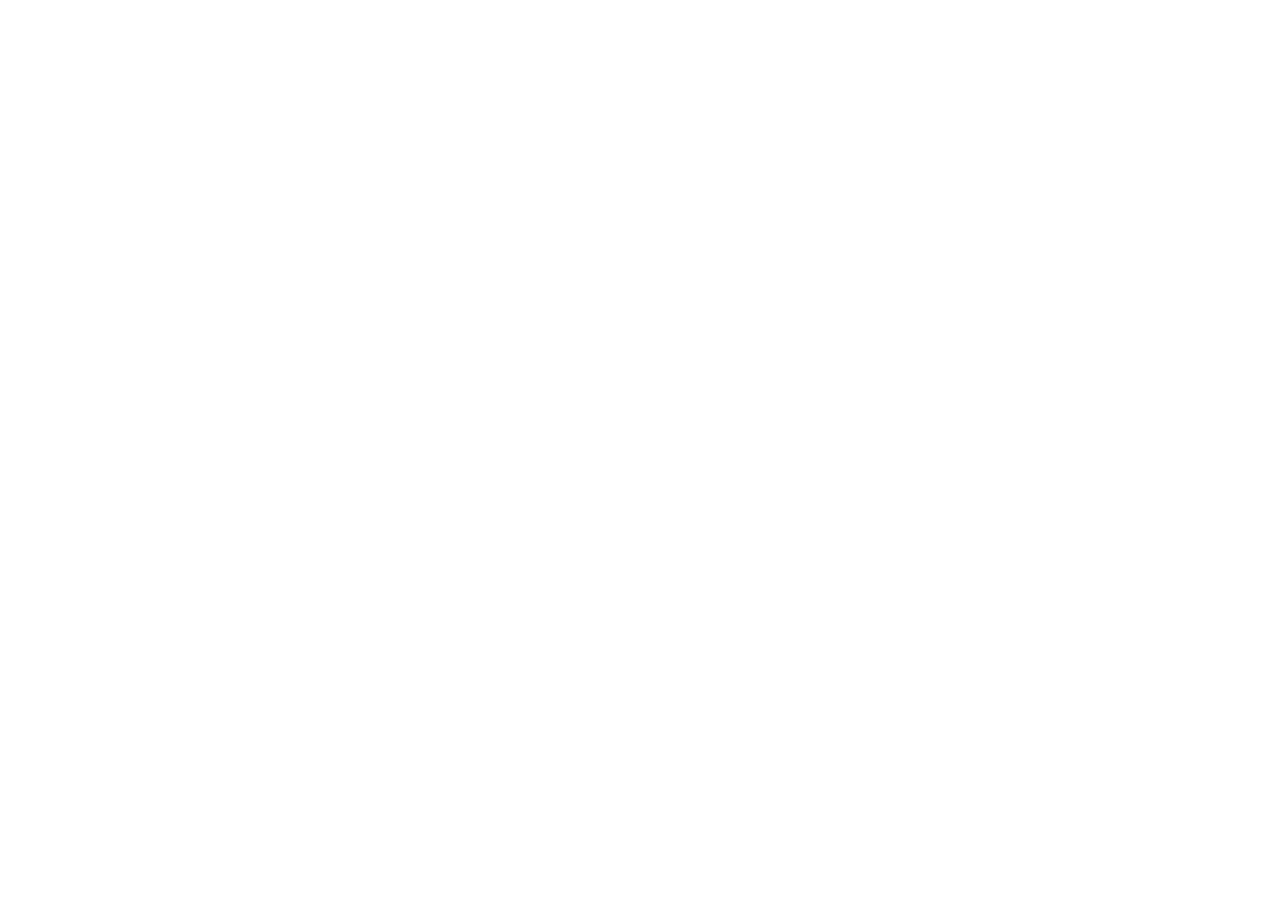
==== index.html @ cf21b7f7 "commmit" ====
<html lang="en">
<head>
    <meta charset="UTF-8">
    <meta name="viewport" content="width=device-width, initial-scale=1.0">
    <title>Nyashadzashe gumboguru</title>
</head>
<body>
    
</body>
</html>
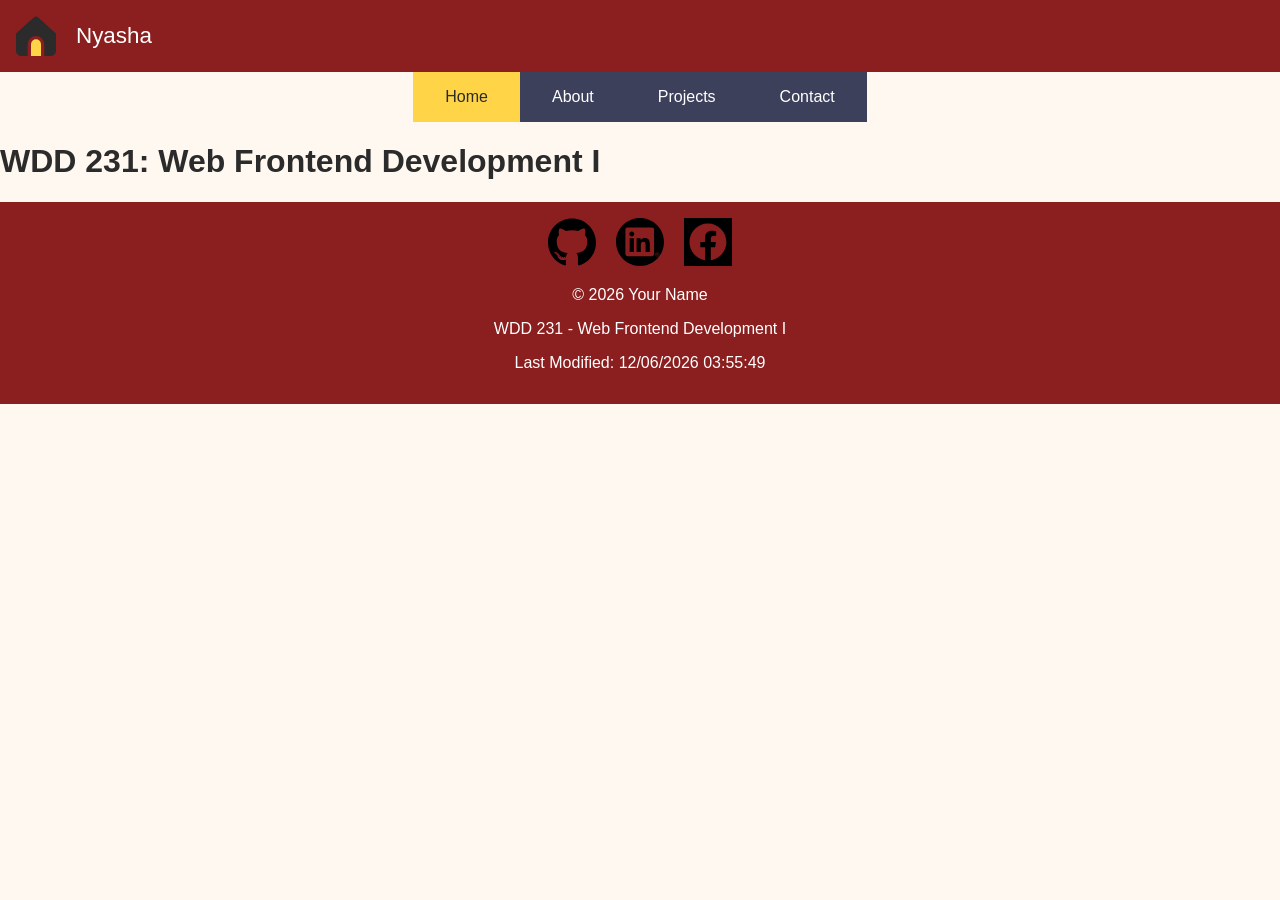
==== commit 2c735351: "Week 01" ====
--- a/index.html
+++ b/index.html
@@ -1,10 +1,56 @@
+
+<!DOCTYPE html>
 <html lang="en">
 <head>
     <meta charset="UTF-8">
     <meta name="viewport" content="width=device-width, initial-scale=1.0">
-    <title>Nyashadzashe gumboguru</title>
+    <title>Nyasha | WDD 231</title>
+    <link rel="stylesheet" href="styles/base.css">
+    <script src="scripts/navigation.js" defer></script>
 </head>
+
 <body>
-    
+
+    <header>
+        <img src="images/logo.svg" alt="site logo" width="1" height="1">
+        <span>Nyasha</span>
+        <button id="nav-button" class="hamburger" aria-label="navigation"></button>
+    </header>
+
+    <nav id="nav-bar" class="navigation">
+        <ul>
+            <li class="current"><a href="index.html">Home</a></li>
+            <li><a href="#">About</a></li>
+            <li><a href="#">Projects</a></li>
+            <li><a href="#">Contact</a></li>
+        </ul>
+    </nav>
+
+    <main>
+        <h1>WDD 231: Web Frontend Development I</h1>
+    </main>
+
+    <footer>
+
+        <div class="social-media">
+            <a href="https://github.com/">
+                <img src="images/github.svg" alt="GitHub">
+            </a>
+
+            <a href="https://www.linkedin.com/">
+                <img src="images/linkedin-circle.svg" alt="LinkedIn">
+            </a>
+
+            <a href="https://www.facebook.com/">
+                <img src="images/facebook-square.svg" alt="Facebook">
+            </a>
+        </div>
+
+        <p>&copy; <span id="currentyear"></span> Your Name</p>
+        <p>WDD 231 - Web Frontend Development I</p>
+        <p>Last Modified: <span id="lastModified"></span></p>
+
+    </footer>
+
 </body>
 </html>
--- a/styles/base.css
+++ b/styles/base.css
@@ -0,0 +1,146 @@
+:root {
+    --primary-color: #8B1E1E;
+    --secondary-color: #FFD447;
+    --nav-color: #3D405B;
+    --hover-color: #E07A5F;
+    --background-color: #FFF8F0;
+    --text-color: #2B2B2B;
+    --white: #FFFFFF;
+}
+* {
+    box-sizing: border-box;
+}
+
+body {
+    margin: 0;
+    font-family: Arial, sans-serif;
+    background-color: #FFF8F0;
+    color: #2B2B2B;
+}
+
+
+/* Header */
+
+header {
+    display: grid;
+    grid-template-columns: 50px auto 44px;
+    align-items: center;
+    gap: 10px;
+    padding: 1rem;
+    background-color: #8B1E1E;
+    color: #FFFFFF;
+}
+
+header img {
+    width: 40px;
+    height: 40px;
+}
+
+header span {
+    font-size: 1.4rem;
+}
+
+
+/* Hamburger */
+
+.hamburger {
+    width: 44px;
+    height: 44px;
+    border: none;
+    background: none;
+    color: #FFD447;
+    font-size: 2rem;
+}
+
+.hamburger::before {
+    content: "\2630";
+}
+
+.hamburger.show::before {
+    content: "\00D7";
+}
+
+
+/* Navigation */
+
+.navigation {
+    display: none;
+}
+
+.navigation.show {
+    display: block;
+}
+
+.navigation ul {
+    margin: 0;
+    padding: 0;
+    list-style: none;
+}
+
+.navigation a {
+    display: block;
+    min-height: 44px;
+    padding: 1rem;
+    color: #FFFFFF;
+    background-color: #3D405B;
+    text-decoration: none;
+    text-align: center;
+}
+
+.navigation .current a {
+    background-color: #FFD447;
+    color: #2B2B2B;
+}
+
+
+/* Footer */
+
+footer {
+    padding: 1rem;
+    background-color: #8B1E1E;
+    color: #FFFFFF;
+    text-align: center;
+}
+
+
+/* Social Media */
+
+.social-media {
+    display: flex;
+    justify-content: center;
+    column-gap: 20px;
+}
+
+.social-media img {
+    width: 48px;
+    height: 48px;
+}
+
+
+/* Larger screens */
+
+@media (min-width: 768px) {
+
+    .hamburger {
+        display: none;
+    }
+
+    .navigation {
+        display: block;
+    }
+
+    .navigation ul {
+        display: flex;
+        justify-content: center;
+    }
+
+    .navigation a {
+        min-height: 44px;
+        padding: 1rem 2rem;
+    }
+
+    .navigation a:hover {
+        background-color: #E07A5F;
+        color: #FFFFFF;
+    }
+}
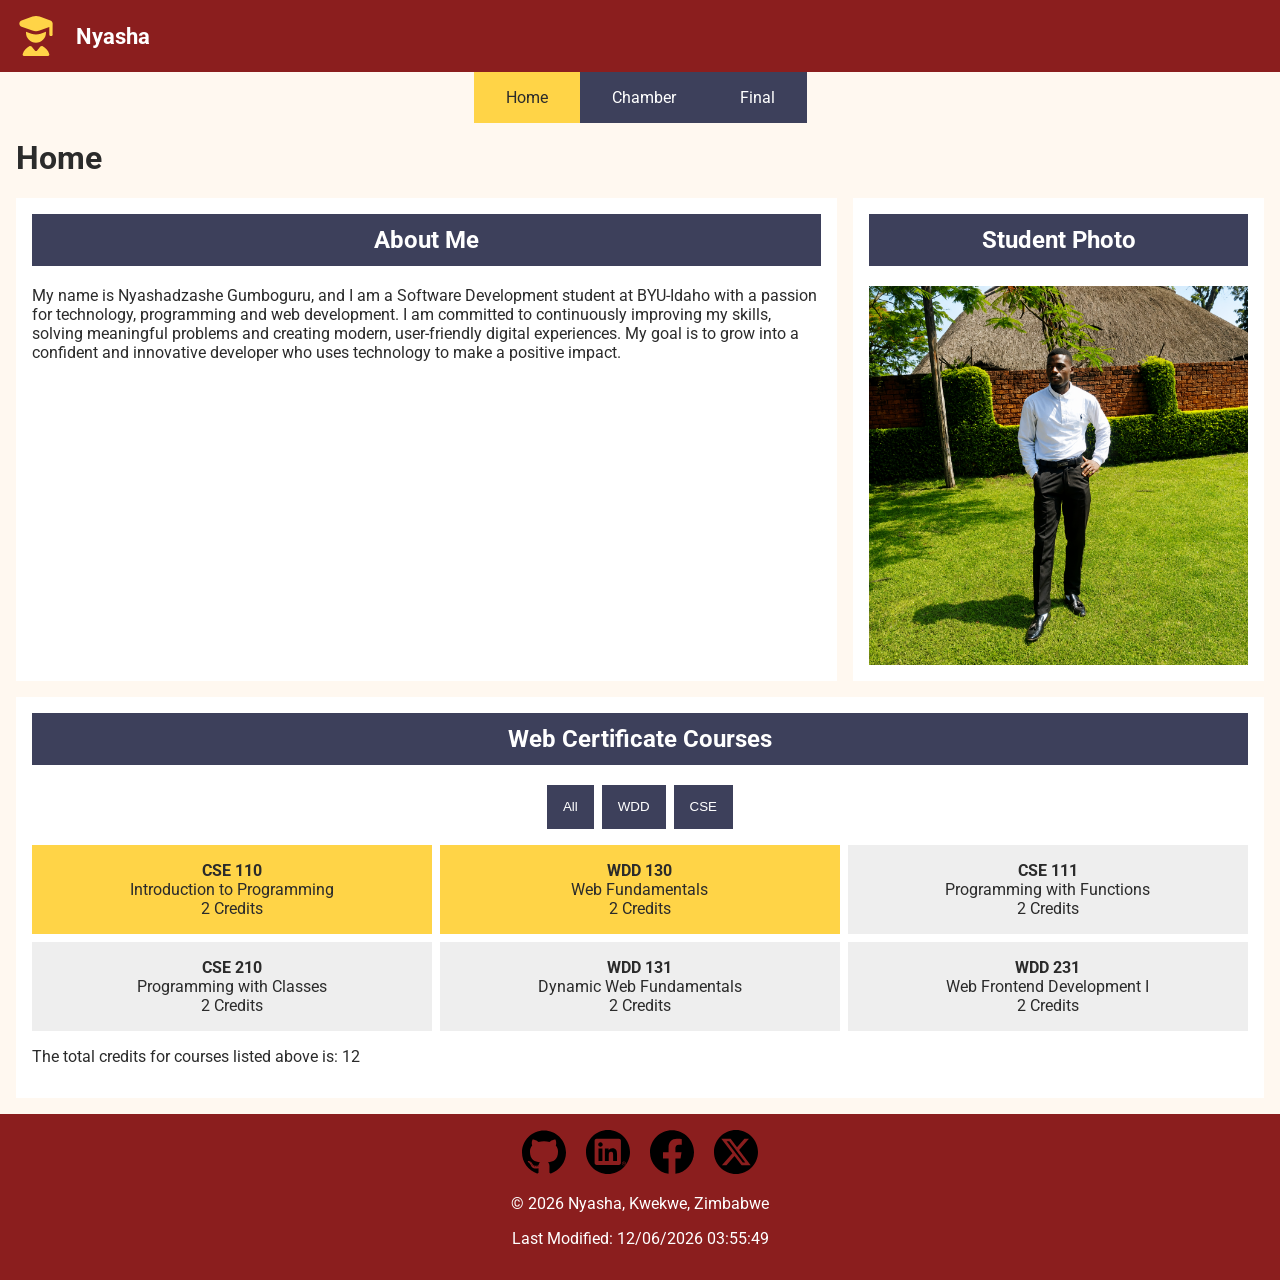
==== commit c3157b1c: "W01 Assignment: Course Home Page" ====
--- a/index.html
+++ b/index.html
@@ -1,38 +1,99 @@
-
 <!DOCTYPE html>
 <html lang="en">
 <head>
     <meta charset="UTF-8">
+
     <meta name="viewport" content="width=device-width, initial-scale=1.0">
+
     <title>Nyasha | WDD 231</title>
-    <link rel="stylesheet" href="styles/base.css">
+
+    <meta name="description" content="WDD 231 course home page for Your Name.">
+    <meta name="author" content="Your Name">
+
+    <link rel="preconnect" href="https://fonts.googleapis.com">
+    <link rel="preconnect" href="https://fonts.gstatic.com" crossorigin>
+    <link href="https://fonts.googleapis.com/css2?family=Roboto:wght@400;500;700&display=swap" rel="stylesheet">
+
+    <link rel="stylesheet" href="styles/small.css">
+    <link rel="stylesheet" href="styles/larger.css">
+
     <script src="scripts/navigation.js" defer></script>
+    <script src="scripts/date.js" defer></script>
+    <script src="scripts/course.js" defer></script>
 </head>
 
 <body>
 
     <header>
-        <img src="images/logo.svg" alt="site logo" width="1" height="1">
+        <img src="images/logo.svg" alt="Site logo" width="40" height="40">
+
         <span>Nyasha</span>
+
         <button id="nav-button" class="hamburger" aria-label="navigation"></button>
     </header>
 
     <nav id="nav-bar" class="navigation">
         <ul>
-            <li class="current"><a href="index.html">Home</a></li>
-            <li><a href="#">About</a></li>
-            <li><a href="#">Projects</a></li>
-            <li><a href="#">Contact</a></li>
+            <li class="current">
+                <a href="index.html">Home</a>
+            </li>
+            <li>
+                <a href="#">Chamber</a>
+            </li>
+            <li>
+                <a href="#">Final</a>
+            </li>
         </ul>
     </nav>
 
     <main>
-        <h1>WDD 231: Web Frontend Development I</h1>
+
+        <h1>Home</h1>
+
+        <div class="home-grid">
+
+            <section>
+                <h2>About Me</h2>
+                <p>
+                    My name is Nyashadzashe Gumboguru, and I am a Software Development
+        student at BYU-Idaho with a passion for technology, programming and
+        web development. I am committed to continuously improving my skills,
+        solving meaningful problems and creating modern, user-friendly
+        digital experiences. My goal is to grow into a confident and
+        innovative developer who uses technology to make a positive impact.
+                </p>
+            </section>
+
+            <section>
+                <h2>Student Photo</h2>
+                <img src="images/profile.jpg" alt="Photo of Nyasha" width="100" height="100">
+            </section>
+
+            <section class="certificate">
+                <h2>Web Certificate Courses</h2>
+
+                <div class="course-buttons">
+                    <button id="all-courses">All</button>
+                    <button id="wdd-courses">WDD</button>
+                    <button id="cse-courses">CSE</button>
+                </div>
+
+                <div id="course-list"></div>
+
+                <p>
+                    The total credits for courses listed above is:
+                    <span id="total-credits"></span>
+                </p>
+            </section>
+
+        </div>
+
     </main>
 
     <footer>
 
         <div class="social-media">
+
             <a href="https://github.com/">
                 <img src="images/github.svg" alt="GitHub">
             </a>
@@ -42,13 +103,22 @@
             </a>
 
             <a href="https://www.facebook.com/">
-                <img src="images/facebook-square.svg" alt="Facebook">
+                <img src="images/facebook.svg" alt="Facebook">
             </a>
+
+             <a href="https://www.twitter.com/">
+                <img src="images/twitter-alt-circle.svg" alt="Twitter">
+            </a>
+
         </div>
 
-        <p>&copy; <span id="currentyear"></span> Your Name</p>
-        <p>WDD 231 - Web Frontend Development I</p>
-        <p>Last Modified: <span id="lastModified"></span></p>
+        <p>
+            &copy; <span id="currentyear"></span>
+            Nyasha,
+           Kwekwe, Zimbabwe
+        </p>
+
+        <p id="lastModified"></p>
 
     </footer>
 
--- a/styles/small.css
+++ b/styles/small.css
@@ -0,0 +1,172 @@
+:root {
+    --primary-color: #8b1e1e;
+    --secondary-color: #ffd447;
+    --nav-color: #3d405b;
+    --hover-color: #e07a5f;
+    --background-color: #fff8f0;
+    --text-color: #2b2b2b;
+    --white: #ffffff;
+}
+
+* {
+    box-sizing: border-box;
+}
+
+body {
+    margin: 0;
+    font-family: "Roboto", sans-serif;
+    color: var(--text-color);
+    background-color: var(--background-color);
+}
+
+header {
+    display: grid;
+    grid-template-columns: 50px auto 44px;
+    align-items: center;
+    gap: 10px;
+    padding: 1rem;
+    background-color: var(--primary-color);
+    color: var(--white);
+}
+
+header img {
+    width: 40px;
+    height: 40px;
+}
+
+header span {
+    font-size: 1.4rem;
+    font-weight: 700;
+}
+
+.hamburger {
+    width: 44px;
+    height: 44px;
+    border: none;
+    background: none;
+    color: var(--secondary-color);
+    font-size: 2rem;
+}
+
+.hamburger::before {
+    content: "\2630";
+}
+
+.hamburger.show::before {
+    content: "\00D7";
+}
+
+.navigation {
+    display: none;
+}
+
+.navigation.show {
+    display: block;
+}
+
+.navigation ul {
+    margin: 0;
+    padding: 0;
+    list-style: none;
+}
+
+.navigation a {
+    display: block;
+    min-height: 44px;
+    padding: 1rem;
+    color: var(--white);
+    background-color: var(--nav-color);
+    text-decoration: none;
+    text-align: center;
+}
+
+.navigation .current a {
+    background-color: var(--secondary-color);
+    color: var(--text-color);
+}
+
+main {
+    padding: 1rem;
+}
+
+h1 {
+    margin-top: 0;
+}
+
+.home-grid {
+    display: grid;
+    gap: 1rem;
+}
+
+section {
+    background-color: var(--white);
+    padding: 1rem;
+}
+
+section h2 {
+    margin-top: 0;
+    padding: 0.75rem;
+    background-color: var(--nav-color);
+    color: var(--white);
+    text-align: center;
+}
+
+section img {
+    display: block;
+    width: 100%;
+    height: auto;
+}
+
+.course-buttons {
+    display: flex;
+    justify-content: center;
+    gap: 0.5rem;
+    margin-bottom: 1rem;
+}
+
+.course-buttons button {
+    min-height: 44px;
+    padding: 0.5rem 1rem;
+    border: none;
+    background-color: var(--nav-color);
+    color: var(--white);
+    cursor: pointer;
+}
+
+.course-list {
+    display: grid;
+    gap: 0.5rem;
+}
+
+.course-card {
+    padding: 1rem;
+    background-color: #eeeeee;
+    text-align: center;
+}
+
+.course-card.completed {
+    background-color: var(--secondary-color);
+}
+
+footer {
+    padding: 1rem;
+    background-color: var(--primary-color);
+    color: var(--white);
+    text-align: center;
+}
+
+.social-media {
+    display: flex;
+    justify-content: center;
+    column-gap: 20px;
+}
+
+.social-media a {
+    min-width: 44px;
+    min-height: 44px;
+}
+
+.social-media img {
+    width: 44px;
+    height: 44px;
+}
--- a/styles/larger.css
+++ b/styles/larger.css
@@ -0,0 +1,42 @@
+@media (min-width: 768px) {
+
+    header {
+        grid-template-columns: 50px auto;
+    }
+
+    .hamburger {
+        display: none;
+    }
+
+    .navigation {
+        display: block;
+    }
+
+    .navigation ul {
+        display: flex;
+        justify-content: center;
+    }
+
+    .navigation a {
+        padding: 1rem 2rem;
+    }
+
+    .navigation a:hover {
+        background-color: var(--hover-color);
+        color: var(--white);
+    }
+
+    .home-grid {
+        grid-template-columns: 2fr 1fr;
+    }
+
+    .certificate {
+        grid-column: 1 / 3;
+    }
+
+    .certificate #course-list {
+        display: grid;
+        grid-template-columns: repeat(3, 1fr);
+        gap: 0.5rem;
+    }
+}
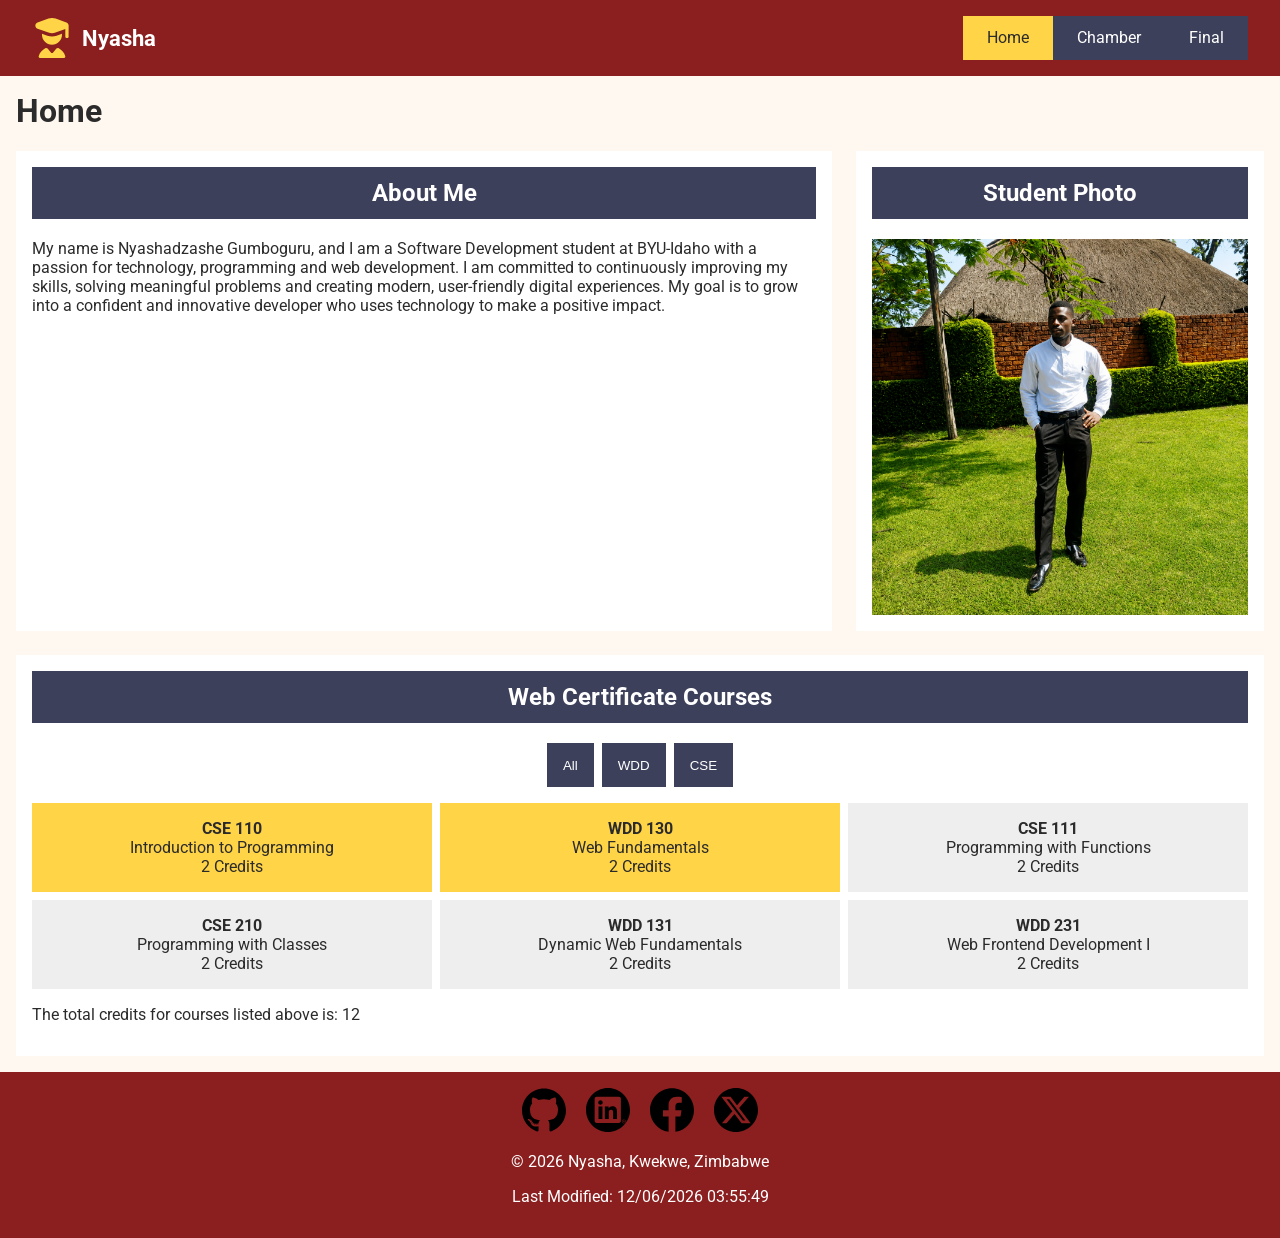
==== commit 77165f5f: "update" ====
--- a/index.html
+++ b/index.html
@@ -2,13 +2,11 @@
 <html lang="en">
 <head>
     <meta charset="UTF-8">
+    <meta name="viewport" content="width=device-width, initial-scale=1.0">
+    <title>Nyasha | WDD 231 Course Home Page</title>
 
-    <meta name="viewport" content="width=device-width, initial-scale=1.0">
-
-    <title>Nyasha | WDD 231</title>
-
-    <meta name="description" content="WDD 231 course home page for Your Name.">
-    <meta name="author" content="Your Name">
+    <meta name="description" content="WDD 231 Web Frontend Development course home page for Nyashadzashe Gumboguru.">
+    <meta name="author" content="Nyashadzashe Gumboguru">
 
     <link rel="preconnect" href="https://fonts.googleapis.com">
     <link rel="preconnect" href="https://fonts.gstatic.com" crossorigin>
@@ -25,26 +23,27 @@
 <body>
 
     <header>
-        <img src="images/logo.svg" alt="Site logo" width="40" height="40">
-
-        <span>Nyasha</span>
+        <div class="header-brand">
+            <img src="images/logo.svg" alt="Site logo" width="40" height="40">
+            <span>Nyasha</span>
+        </div>
 
         <button id="nav-button" class="hamburger" aria-label="navigation"></button>
+
+        <nav id="nav-bar" class="navigation">
+            <ul>
+                <li class="current">
+                    <a href="index.html">Home</a>
+                </li>
+                <li>
+                    <a href="#">Chamber</a>
+                </li>
+                <li>
+                    <a href="#">Final</a>
+                </li>
+            </ul>
+        </nav>
     </header>
-
-    <nav id="nav-bar" class="navigation">
-        <ul>
-            <li class="current">
-                <a href="index.html">Home</a>
-            </li>
-            <li>
-                <a href="#">Chamber</a>
-            </li>
-            <li>
-                <a href="#">Final</a>
-            </li>
-        </ul>
-    </nav>
 
     <main>
 
@@ -56,11 +55,11 @@
                 <h2>About Me</h2>
                 <p>
                     My name is Nyashadzashe Gumboguru, and I am a Software Development
-        student at BYU-Idaho with a passion for technology, programming and
-        web development. I am committed to continuously improving my skills,
-        solving meaningful problems and creating modern, user-friendly
-        digital experiences. My goal is to grow into a confident and
-        innovative developer who uses technology to make a positive impact.
+                    student at BYU-Idaho with a passion for technology, programming and
+                    web development. I am committed to continuously improving my skills,
+                    solving meaningful problems and creating modern, user-friendly
+                    digital experiences. My goal is to grow into a confident and
+                    innovative developer who uses technology to make a positive impact.
                 </p>
             </section>
 
@@ -106,7 +105,7 @@
                 <img src="images/facebook.svg" alt="Facebook">
             </a>
 
-             <a href="https://www.twitter.com/">
+            <a href="https://www.twitter.com/">
                 <img src="images/twitter-alt-circle.svg" alt="Twitter">
             </a>
 
@@ -115,7 +114,7 @@
         <p>
             &copy; <span id="currentyear"></span>
             Nyasha,
-           Kwekwe, Zimbabwe
+            Kwekwe, Zimbabwe
         </p>
 
         <p id="lastModified"></p>
--- a/styles/small.css
+++ b/styles/small.css
@@ -20,21 +20,26 @@
 }
 
 header {
-    display: grid;
-    grid-template-columns: 50px auto 44px;
+    display: flex;
+    justify-content: space-between;
     align-items: center;
-    gap: 10px;
     padding: 1rem;
     background-color: var(--primary-color);
     color: var(--white);
 }
 
-header img {
+.header-brand {
+    display: flex;
+    align-items: center;
+    gap: 10px;
+}
+
+.header-brand img {
     width: 40px;
     height: 40px;
 }
 
-header span {
+.header-brand span {
     font-size: 1.4rem;
     font-weight: 700;
 }
@@ -46,6 +51,7 @@
     background: none;
     color: var(--secondary-color);
     font-size: 2rem;
+    cursor: pointer;
 }
 
 .hamburger::before {
--- a/styles/larger.css
+++ b/styles/larger.css
@@ -1,7 +1,10 @@
 @media (min-width: 768px) {
 
     header {
-        grid-template-columns: 50px auto;
+        display: flex;
+        justify-content: space-between;
+        align-items: center;
+        padding: 1rem 2rem;
     }
 
     .hamburger {
@@ -14,11 +17,15 @@
 
     .navigation ul {
         display: flex;
-        justify-content: center;
+        justify-content: flex-end;
+        align-items: center;
+        margin: 0;
+        padding: 0;
+        list-style: none;
     }
 
     .navigation a {
-        padding: 1rem 2rem;
+        padding: 0.75rem 1.5rem;
     }
 
     .navigation a:hover {
@@ -27,14 +34,17 @@
     }
 
     .home-grid {
+        display: grid;
         grid-template-columns: 2fr 1fr;
+        gap: 1.5rem;
     }
 
     .certificate {
         grid-column: 1 / 3;
     }
 
-    .certificate #course-list {
+    .certificate #course-list,
+    .course-list {
         display: grid;
         grid-template-columns: repeat(3, 1fr);
         gap: 0.5rem;
